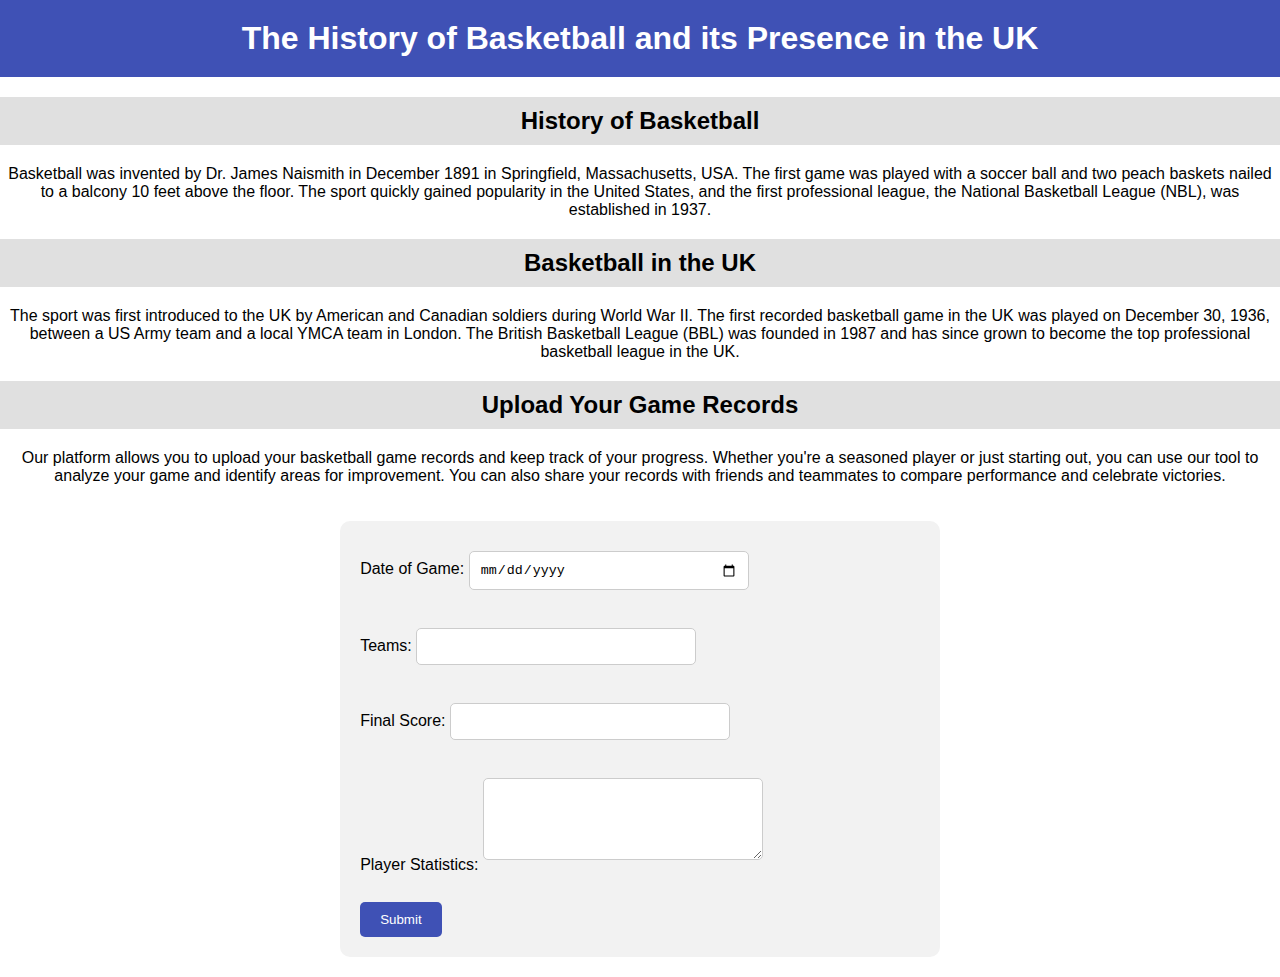
==== b.html @ eed705cb "Add files via upload" ====
<!DOCTYPE html>
<html>
<head>
    <title>The History of Basketball and its Presence in the UK</title>
    <meta name="viewport" content="width=device-width, initial-scale=1">
    <style>
        body {
            font-family: Arial, sans-serif;
            text-align: center;
            margin: 0;
            padding: 0;
        }

        h1 {
            background-color: #3f51b5;
            color: white;
            padding: 20px;
            margin: 0;
        }

        h2 {
            background-color: #e0e0e0;
            padding: 10px;
            margin: 20px 0;
        }

        form {
            background-color: #f2f2f2;
            padding: 20px;
            border-radius: 10px;
            margin: 20px 0;
            text-align: left;
            display: inline-block;
        }

        input[type="text"], textarea, input[type="date"] {
            width: 50%;
            padding: 10px;
            margin: 10px 0;
            box-sizing: border-box;
            border-radius: 5px;
            border: 1px solid #ccc;
        }

        /* Styles for small screens */
        @media screen and (max-width: 600px) {
            input[type="text"], textarea, input[type="date"] {
                width: 100%;
                font-size: 16px;
            }
        }

        input[type="submit"] {
            background-color: #3f51b5;
            color: white;
            padding: 10px 20px;
            border-radius: 5px;
            border: none;
            cursor: pointer;
            margin-top: 10px;
        }

        input[type="submit"]:hover {
            background-color: #1a237e;
        }
    </style>
</head>
<body>
<h1>The History of Basketball and its Presence in the UK</h1>

<h2>History of Basketball</h2>
<p>Basketball was invented by Dr. James Naismith in December 1891 in Springfield, Massachusetts, USA. The first game was played with a soccer ball and two peach baskets nailed to a balcony 10 feet above the floor. The sport quickly gained popularity in the United States, and the first professional league, the National Basketball League (NBL), was established in 1937.</p>

<h2>Basketball in the UK</h2>
<p>The sport was first introduced to the UK by American and Canadian soldiers during World War II. The first recorded basketball game in the UK was played on December 30, 1936, between a US Army team and a local YMCA team in London. The British Basketball League (BBL) was founded in 1987 and has since grown to become the top professional basketball league in the UK.</p>

<h2>Upload Your Game Records</h2>
<p>Our platform allows you to upload your basketball game records and keep track of your progress. Whether you're a seasoned player or just starting out, you can use our tool to analyze your game and identify areas for improvement. You can also share your records with friends and teammates to compare performance and celebrate victories.</p>

<form action="upload.php" method="post">
    <label for="date">Date of Game:</label>
    <input type="date"id="date" name="date"><br><br>

    <label for="teams">Teams:</label>
    <input type="text" id="teams" name="teams"><br><br>

    <label for="score">Final Score:</label>
    <input type="text" id="score" name="score"><br><br>

    <label for="stats">Player Statistics:</label>
    <textarea id="stats" name="stats" rows="4" cols="50"></textarea><br><br>

    <input type="submit" value="Submit">
</form>
</body>
</html>
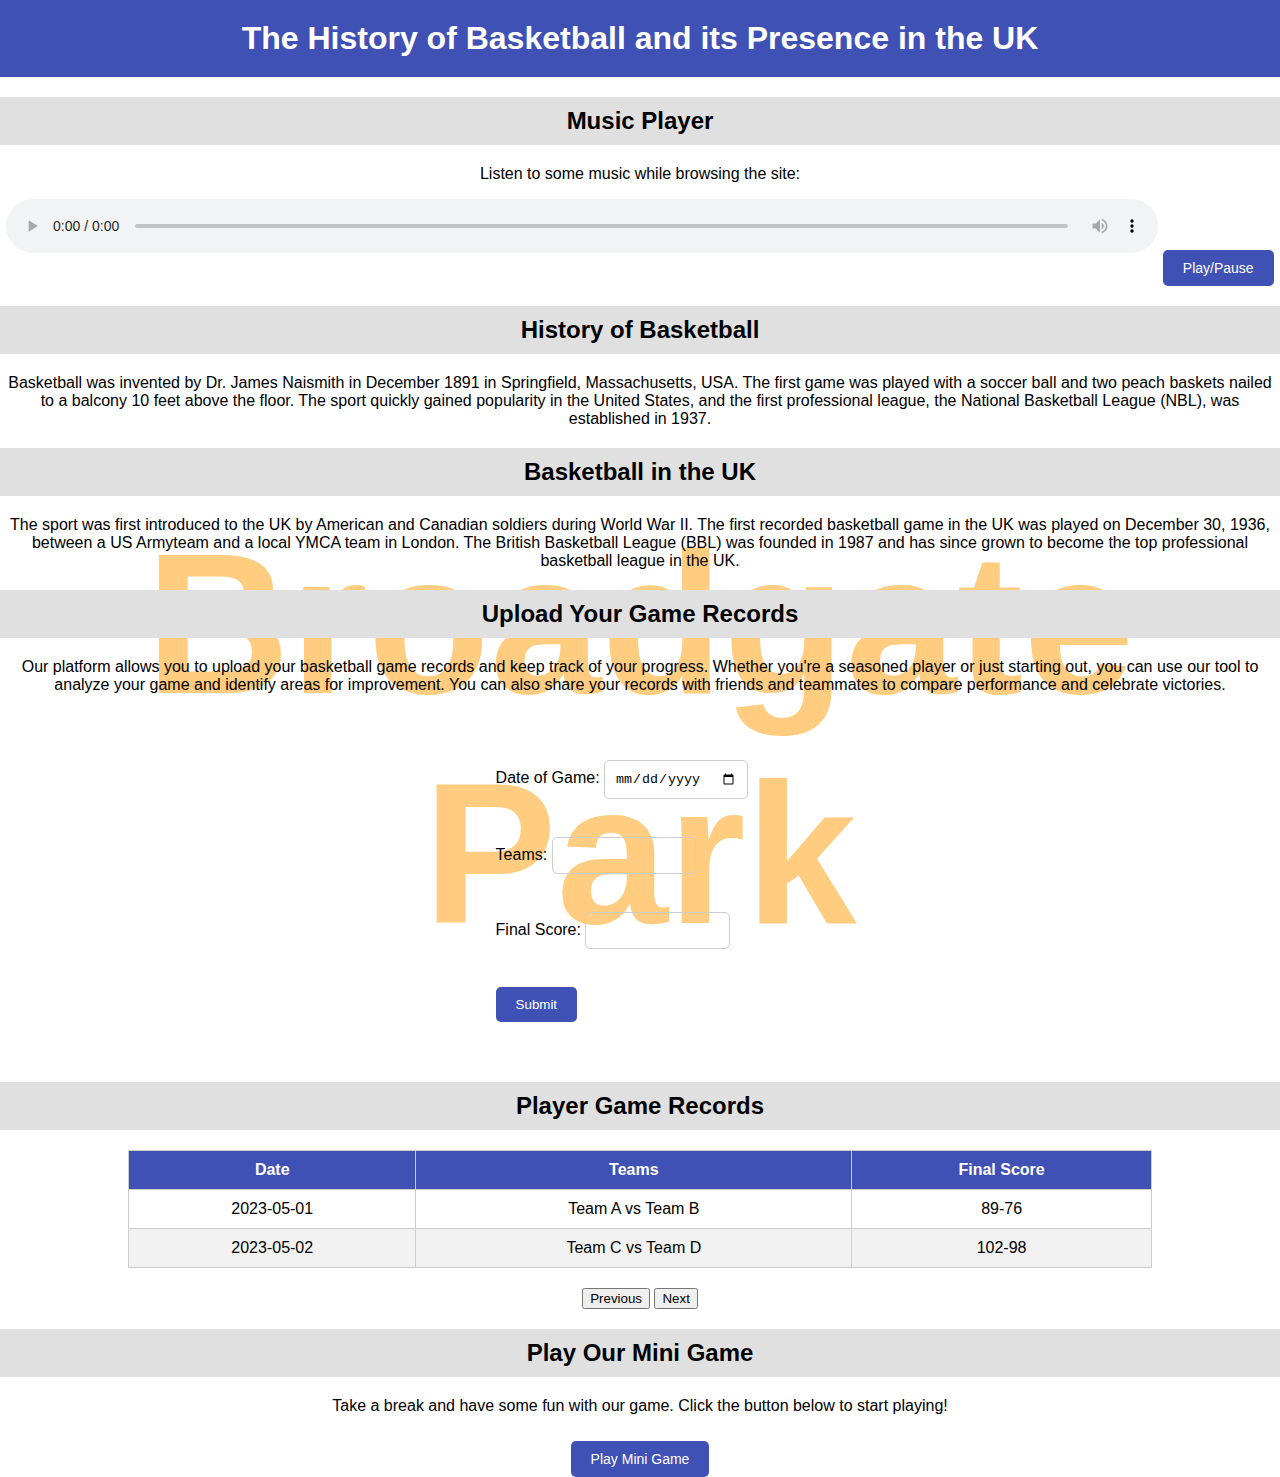
==== commit 6c4aeaf6: "Add files via upload" ====
--- a/b.html
+++ b/b.html
@@ -4,11 +4,25 @@
     <title>The History of Basketball and its Presence in the UK</title>
     <meta name="viewport" content="width=device-width, initial-scale=1">
     <style>
+
         body {
             font-family: Arial, sans-serif;
             text-align: center;
             margin: 0;
             padding: 0;
+            position: relative;
+        }
+
+        body::before {
+            content: "Broadgate Park";
+            font-size: 200px;
+            font-weight: bold;
+            color: #FFCC80;
+            position: absolute;
+            top: 50%;
+            left: 50%;
+            transform: translate(-50%, -50%);
+            z-index: -1;
         }
 
         h1 {
@@ -31,6 +45,7 @@
             margin: 20px 0;
             text-align: left;
             display: inline-block;
+            background-color: transparent;
         }
 
         input[type="text"], textarea, input[type="date"] {
@@ -40,46 +55,139 @@
             box-sizing: border-box;
             border-radius: 5px;
             border: 1px solid #ccc;
-        }
-
-        /* Styles for small screens */
+            background-color: transparent;
+        }
+
+        input[type="submit"] {
+            background-color: #3f51b5;
+            color: white;
+            padding: 10px 20px;
+            border-radius: 5px;
+            border: none;
+            cursor: pointer;
+            margin-top: 10px;
+
+        }
+
+        input[type="submit"]:hover {
+            background-color: #1a237e;
+        }
+
+        /* Audio player styles */
+        audio {
+            width: 90%;
+            margin-bottom: 20px;
+        }
+
         @media screen and (max-width: 600px) {
             input[type="text"], textarea, input[type="date"] {
                 width: 100%;
                 font-size: 16px;
             }
-        }
-
-        input[type="submit"] {
+
+            audio {
+                width: 100%;
+            }
+        }
+
+        .play-pause-btn {
             background-color: #3f51b5;
             color: white;
             padding: 10px 20px;
             border-radius: 5px;
             border: none;
             cursor: pointer;
+            font-size: 14px;
             margin-top: 10px;
         }
 
-        input[type="submit"]:hover {
+        .play-pause-btn:hover {
             background-color: #1a237e;
         }
+
+        table {
+            width: 80%;
+            margin: 20px auto;
+            border-collapse: collapse;
+        }
+
+        th, td {
+            border: 1px solid #ccc;
+            padding: 10px;
+            text-align: center;
+        }
+
+        th {
+            background-color: #3f51b5;
+            color: white;
+        }
+
+        tr:nth-child(even) {
+            background-color: #f2f2f2;
+        }
+
+        {
+            background-color: #3f51b5;
+            color: white;
+            padding: 10px 20px;
+            border-radius: 5px;
+            border: none;
+            cursor: pointer;
+            font-size: 14px;
+            margin: 10px;
+        }
+
+        .pagination-btn:hover {
+            background-color: #1a237e;
+        }
+
     </style>
+
+
 </head>
 <body>
 <h1>The History of Basketball and its Presence in the UK</h1>
 
+
+
+<h2>Music Player</h2>
+<p>Listen to some music while browsing the site:</p>
+<audio id="audio-player" controls>
+    <source src="path/to/your/audio/file.mp3" type="audio/mpeg">
+    Your browser does not support the audio element.
+</audio>
+<button id="play-pause-btn" class="play-pause-btn" onclick="togglePlayPause()">Play/Pause</button>
+<script>
+    const audioPlayer = document.getElementById("audio-player");
+    const playPauseBtn = document.getElementById("play-pause-btn");
+
+    function togglePlayPause() {
+        if (audioPlayer.paused) {
+            audioPlayer.play();
+            playPauseBtn.textContent = "Pause";
+        } else {
+            audioPlayer.pause();
+            playPauseBtn.textContent = "Play";
+        }
+    }
+</script>
+
+
+
+
 <h2>History of Basketball</h2>
 <p>Basketball was invented by Dr. James Naismith in December 1891 in Springfield, Massachusetts, USA. The first game was played with a soccer ball and two peach baskets nailed to a balcony 10 feet above the floor. The sport quickly gained popularity in the United States, and the first professional league, the National Basketball League (NBL), was established in 1937.</p>
 
 <h2>Basketball in the UK</h2>
-<p>The sport was first introduced to the UK by American and Canadian soldiers during World War II. The first recorded basketball game in the UK was played on December 30, 1936, between a US Army team and a local YMCA team in London. The British Basketball League (BBL) was founded in 1987 and has since grown to become the top professional basketball league in the UK.</p>
+<p>The sport was first introduced to the UK by American and Canadian soldiers during World War II. The first recorded basketball game in the UK was played on December 30, 1936, between a US Armyteam and a local YMCA team in London. The British Basketball League (BBL) was founded in 1987 and has since grown to become the top professional basketball league in the UK.</p>
+
 
 <h2>Upload Your Game Records</h2>
 <p>Our platform allows you to upload your basketball game records and keep track of your progress. Whether you're a seasoned player or just starting out, you can use our tool to analyze your game and identify areas for improvement. You can also share your records with friends and teammates to compare performance and celebrate victories.</p>
 
 <form action="upload.php" method="post">
     <label for="date">Date of Game:</label>
-    <input type="date"id="date" name="date"><br><br>
+    <input type="date" id="date" name="date"><br><br>
 
     <label for="teams">Teams:</label>
     <input type="text" id="teams" name="teams"><br><br>
@@ -87,11 +195,79 @@
     <label for="score">Final Score:</label>
     <input type="text" id="score" name="score"><br><br>
 
-    <label for="stats">Player Statistics:</label>
-    <textarea id="stats" name="stats" rows="4" cols="50"></textarea><br><br>
-
     <input type="submit" value="Submit">
 </form>
+
+
+
+
+<h2>Player Game Records</h2>
+<table id="game-records-table">
+    <thead>
+    <tr>
+        <th>Date</th>
+        <th>Teams</th>
+        <th>Final Score</th>
+    </tr>
+    </thead>
+    <tbody>
+    <!-- Table rows will be added dynamically using JavaScript -->
+    </tbody>
+</table>
+
+<button id="prev-btn" class="pagination-btn" onclick="previousPage()">Previous</button>
+<button id="next-btn" class="pagination-btn" onclick="nextPage()">Next</button>
+
+<script>
+    // Example data, replace with your actual data fetched from the database
+    const gameRecords = [
+        {
+            date: "2023-05-01",
+            teams: "Team A vs Team B",
+            score: "89-76"
+        },
+        {
+            date: "2023-05-02",
+            teams: "Team C vs Team D",
+            score: "102-98"
+        }
+    ];
+
+    const rowsPerPage = 10;
+    let currentPage = 1;
+
+    function renderTable() {
+        const tableBody = document.getElementById("game-records-table").getElementsByTagName("tbody")[0];
+        tableBody.innerHTML = "";
+
+        const start = (currentPage - 1) * rowsPerPage;
+        const end = start + rowsPerPage;
+        const recordsToDisplay = gameRecords.slice(start, end);
+
+        recordsToDisplay.forEach(record => {
+            const row = tableBody.insertRow(-1);
+
+            const dateCell = row.insertCell(0);
+            dateCell.textContent = record.date;
+
+            const teamsCell = row.insertCell(1);
+            teamsCell.textContent = record.teams;
+
+            const scoreCell = row.insertCell(2);
+            scoreCell.textContent = record.score;
+        });
+    }
+
+</script>
+<script>renderTable();</script>
+
+<h2>Play Our Mini Game</h2>
+<p>Take a break and have some fun with our game. Click the button below to start playing!</p>
+<a href="index.html">
+    <button id="play-game-btn" class="play-pause-btn">
+        Play Mini Game
+    </button>
+</a>
+
 </body>
 </html>
-
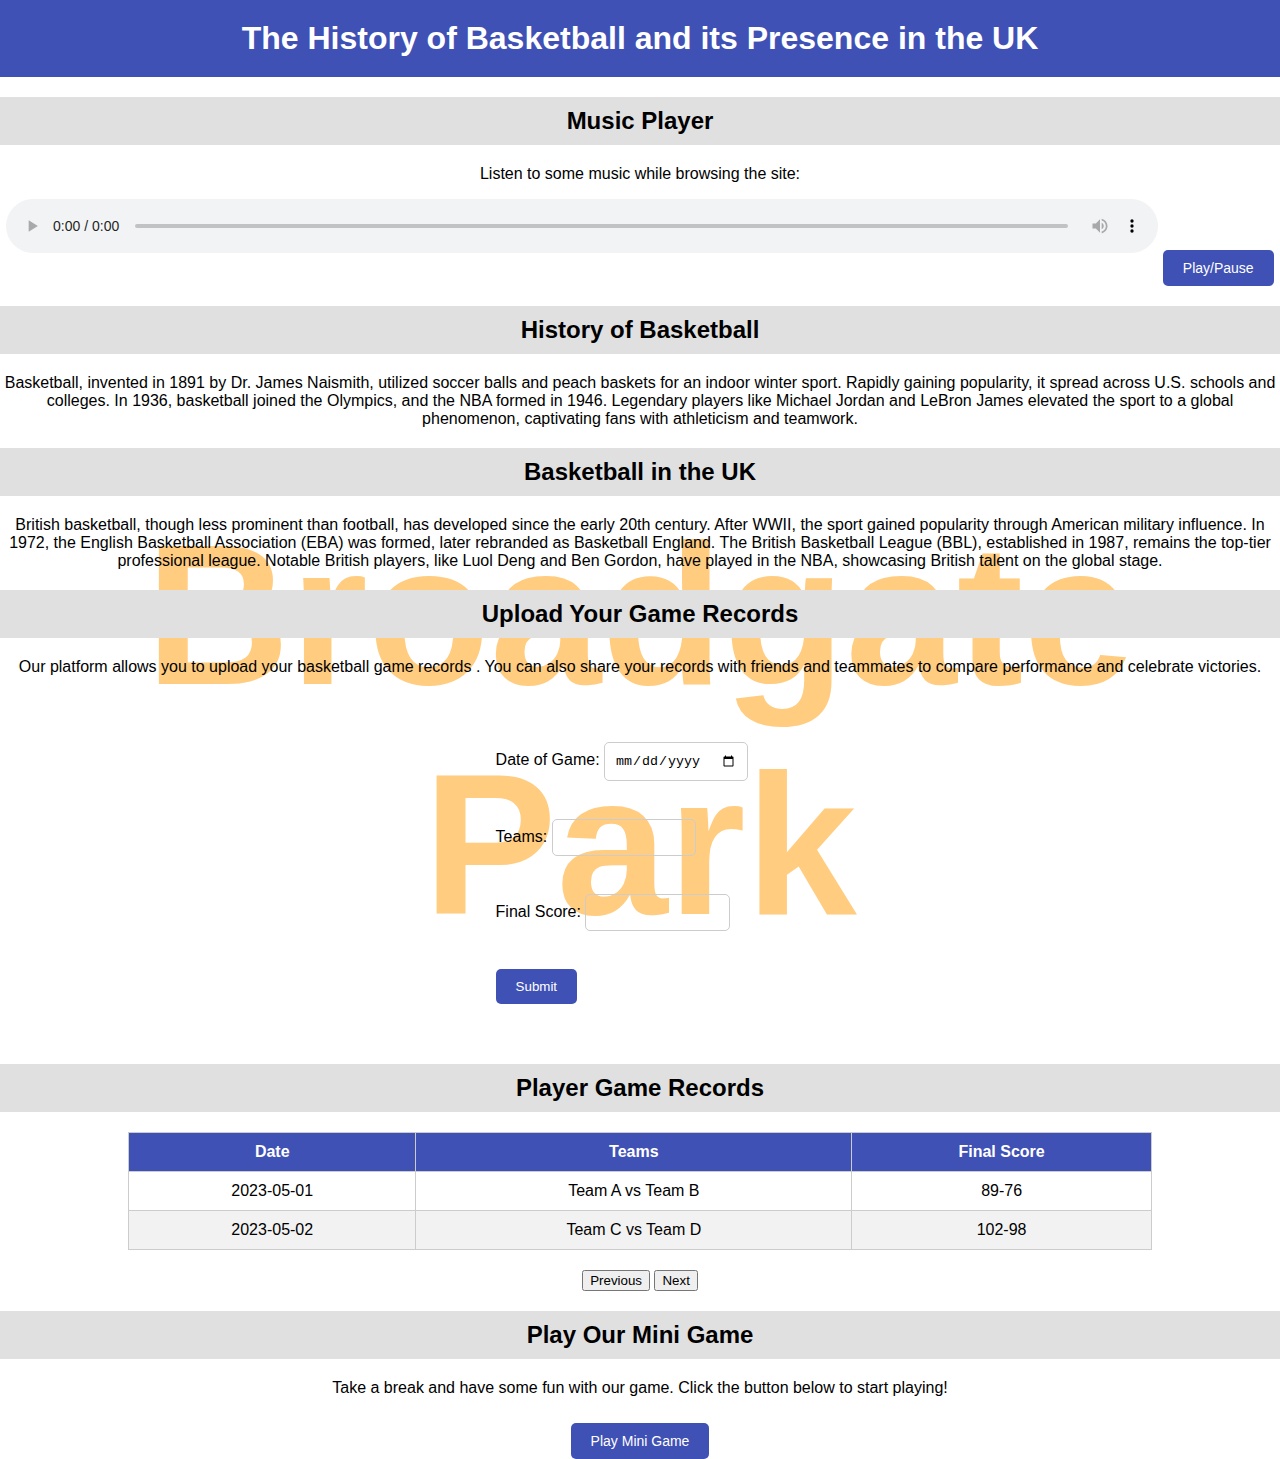
==== commit 51bcda1f: "Update b.html" ====
--- a/b.html
+++ b/b.html
@@ -176,14 +176,14 @@
 
 
 <h2>History of Basketball</h2>
-<p>Basketball was invented by Dr. James Naismith in December 1891 in Springfield, Massachusetts, USA. The first game was played with a soccer ball and two peach baskets nailed to a balcony 10 feet above the floor. The sport quickly gained popularity in the United States, and the first professional league, the National Basketball League (NBL), was established in 1937.</p>
+<p>Basketball, invented in 1891 by Dr. James Naismith, utilized soccer balls and peach baskets for an indoor winter sport. Rapidly gaining popularity, it spread across U.S. schools and colleges. In 1936, basketball joined the Olympics, and the NBA formed in 1946. Legendary players like Michael Jordan and LeBron James elevated the sport to a global phenomenon, captivating fans with athleticism and teamwork.</p>
 
 <h2>Basketball in the UK</h2>
-<p>The sport was first introduced to the UK by American and Canadian soldiers during World War II. The first recorded basketball game in the UK was played on December 30, 1936, between a US Armyteam and a local YMCA team in London. The British Basketball League (BBL) was founded in 1987 and has since grown to become the top professional basketball league in the UK.</p>
+<p>British basketball, though less prominent than football, has developed since the early 20th century. After WWII, the sport gained popularity through American military influence. In 1972, the English Basketball Association (EBA) was formed, later rebranded as Basketball England. The British Basketball League (BBL), established in 1987, remains the top-tier professional league. Notable British players, like Luol Deng and Ben Gordon, have played in the NBA, showcasing British talent on the global stage.</p>
 
 
 <h2>Upload Your Game Records</h2>
-<p>Our platform allows you to upload your basketball game records and keep track of your progress. Whether you're a seasoned player or just starting out, you can use our tool to analyze your game and identify areas for improvement. You can also share your records with friends and teammates to compare performance and celebrate victories.</p>
+<p>Our platform allows you to upload your basketball game records . You can also share your records with friends and teammates to compare performance and celebrate victories.</p>
 
 <form action="upload.php" method="post">
     <label for="date">Date of Game:</label>
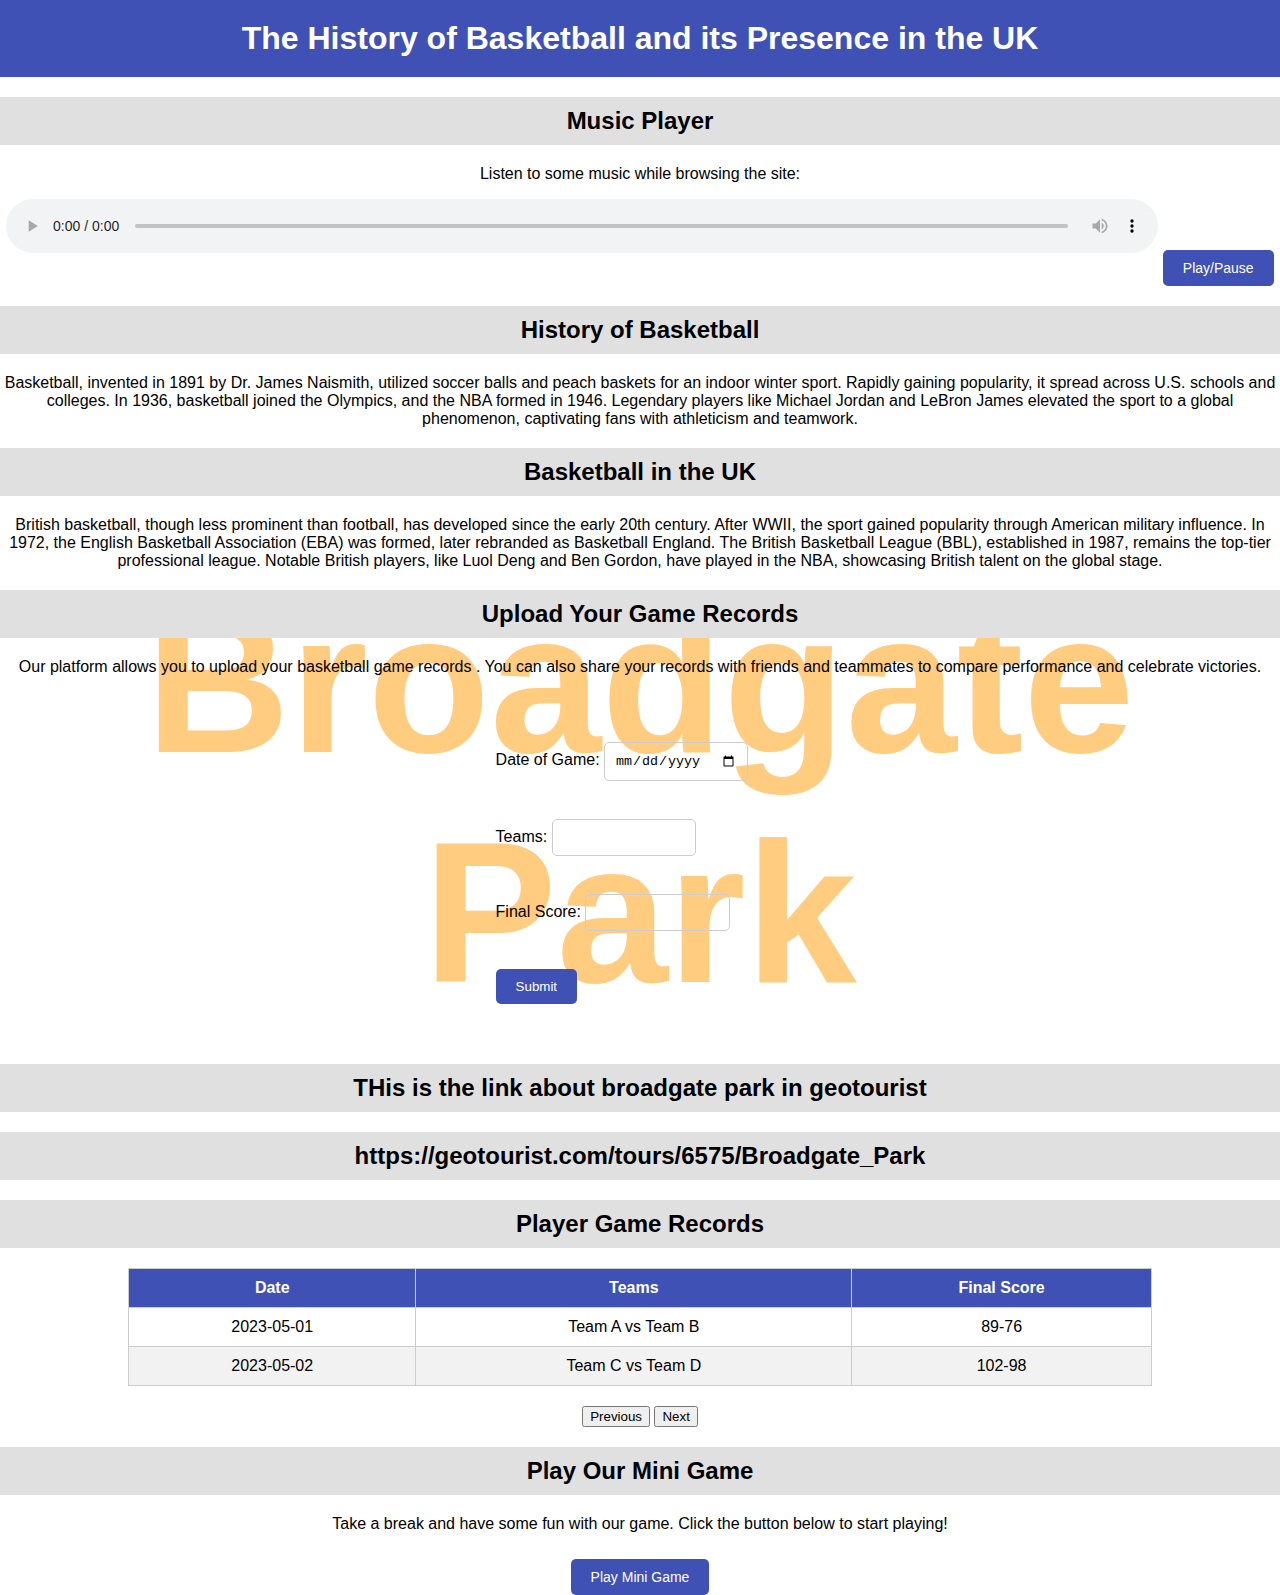
==== commit 38680825: "Update b.html" ====
--- a/b.html
+++ b/b.html
@@ -153,7 +153,7 @@
 <h2>Music Player</h2>
 <p>Listen to some music while browsing the site:</p>
 <audio id="audio-player" controls>
-    <source src="path/to/your/audio/file.mp3" type="audio/mpeg">
+    <source src="https://march-0818.github.io/A%20day.mp3" type="audio/mpeg">
     Your browser does not support the audio element.
 </audio>
 <button id="play-pause-btn" class="play-pause-btn" onclick="togglePlayPause()">Play/Pause</button>
@@ -198,7 +198,9 @@
     <input type="submit" value="Submit">
 </form>
 
-
+    <h2> THis is the link about broadgate park in geotourist</h2>
+     <h2> https://geotourist.com/tours/6575/Broadgate_Park</h2>
+    
 
 
 <h2>Player Game Records</h2>
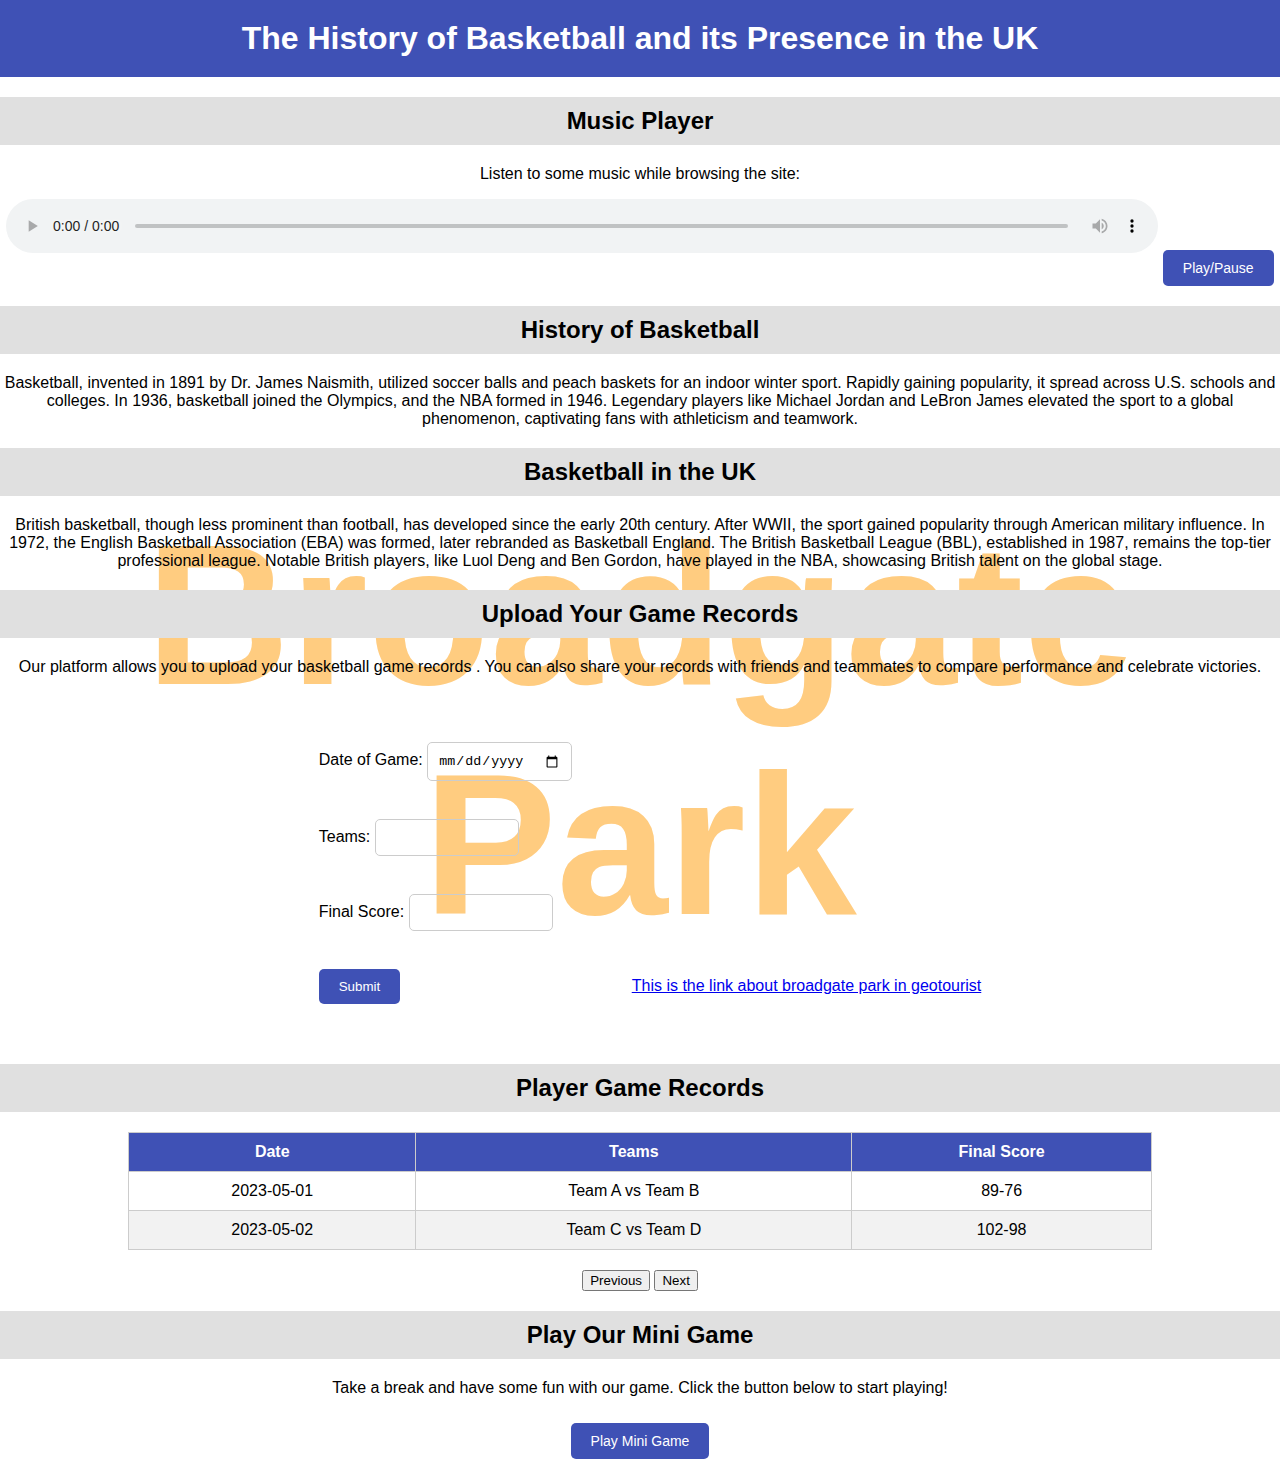
==== commit 79591266: "Update b.html" ====
--- a/b.html
+++ b/b.html
@@ -198,8 +198,7 @@
     <input type="submit" value="Submit">
 </form>
 
-    <h2> THis is the link about broadgate park in geotourist</h2>
-     <h2> https://geotourist.com/tours/6575/Broadgate_Park</h2>
+    <a href="https://geotourist.com/tours/6575/Broadgate_Park">This is the link about broadgate park in geotourist</a>
     
 
 
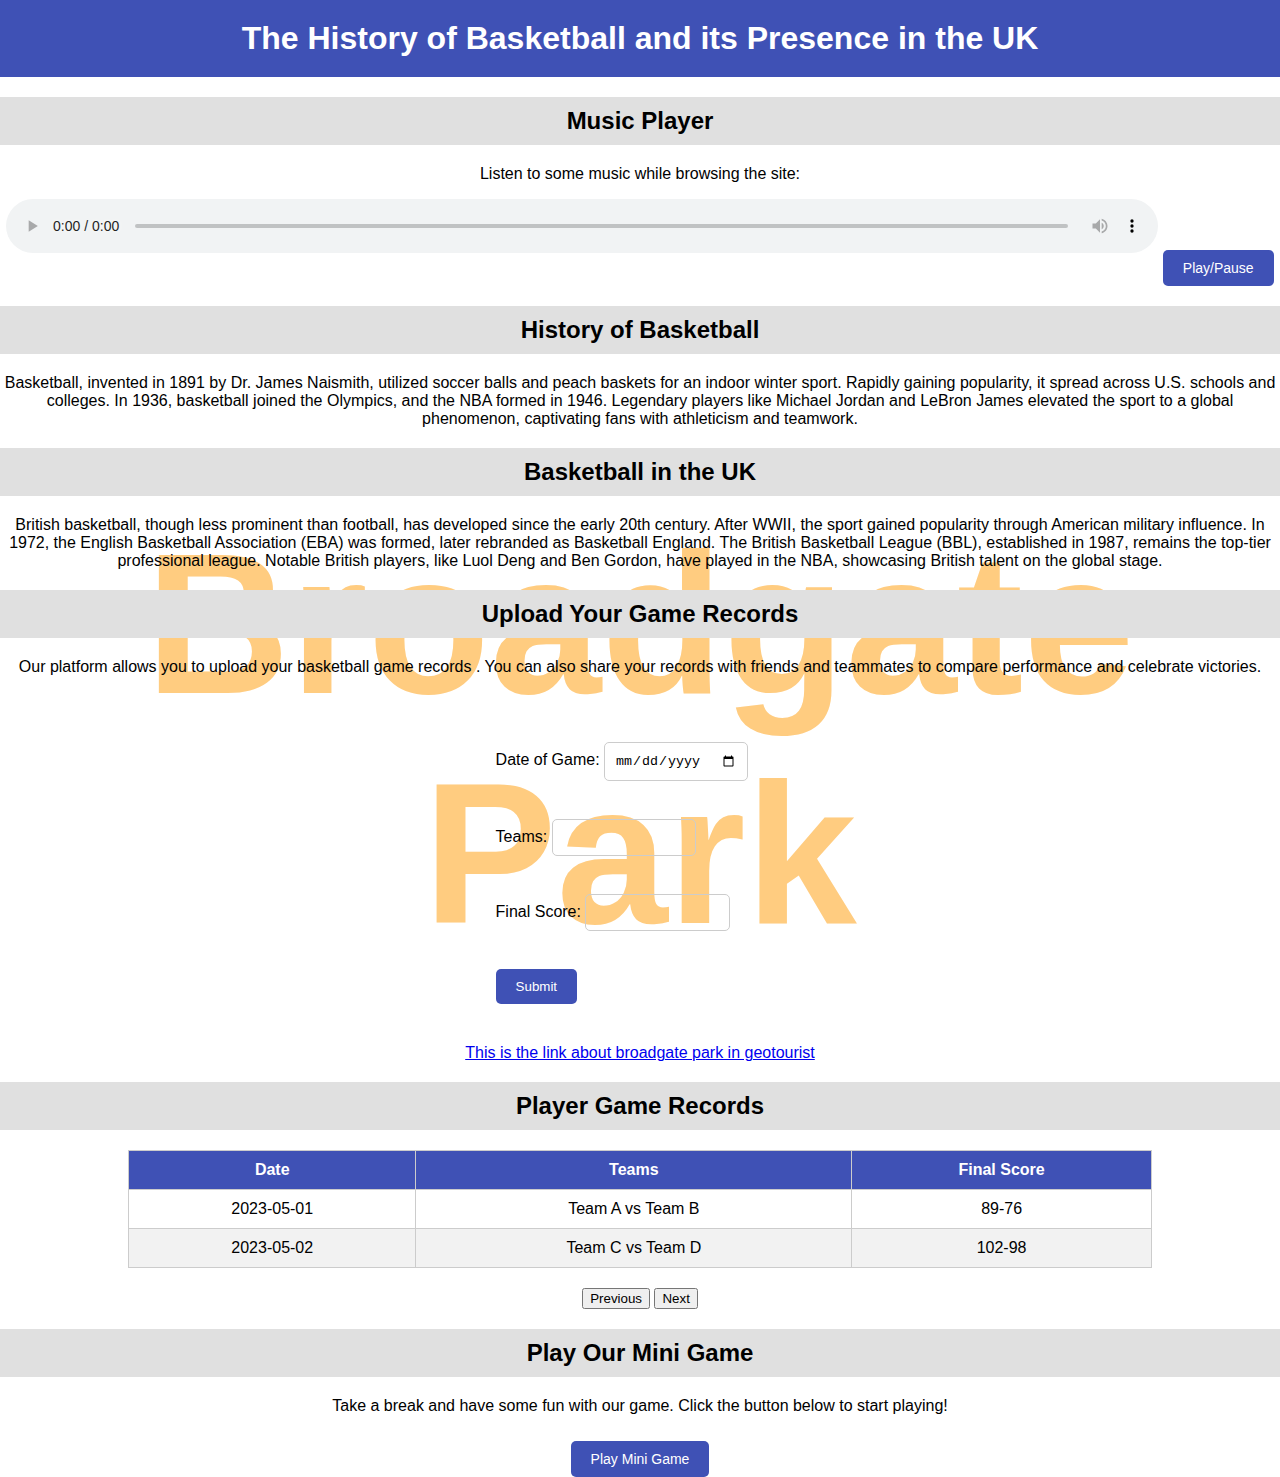
==== commit f3300a39: "Update b.html" ====
--- a/b.html
+++ b/b.html
@@ -197,7 +197,7 @@
 
     <input type="submit" value="Submit">
 </form>
-
+<br>
     <a href="https://geotourist.com/tours/6575/Broadgate_Park">This is the link about broadgate park in geotourist</a>
     
 
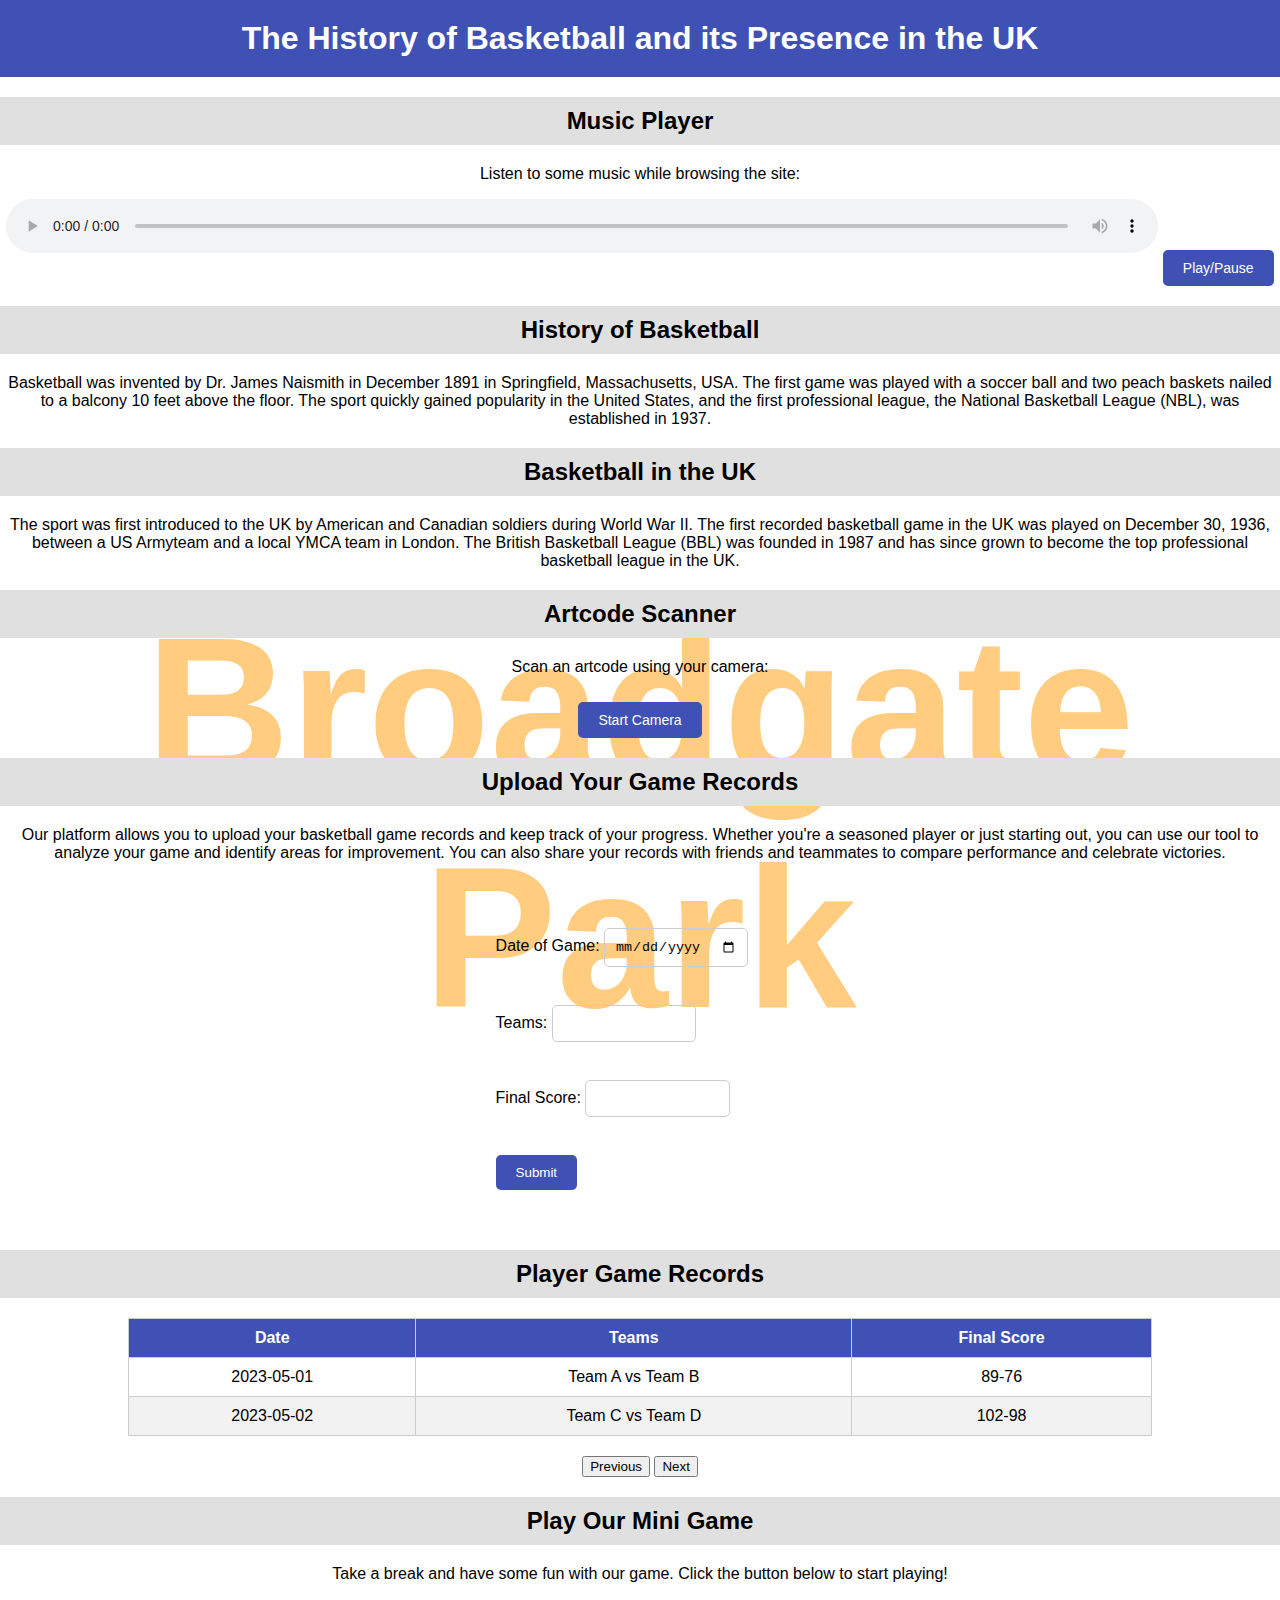
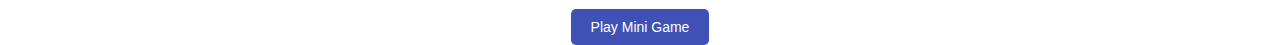
==== commit 43a7d44f: "Update b.html" ====
--- a/b.html
+++ b/b.html
@@ -4,6 +4,22 @@
     <title>The History of Basketball and its Presence in the UK</title>
     <meta name="viewport" content="width=device-width, initial-scale=1">
     <style>
+
+        #camera-preview {
+            width: 100%;
+            height: auto;
+            display: none;
+            position: relative;
+            overflow: hidden;
+            background-color: black;
+            border-radius: 10px;
+            margin: 20px 0;
+        }
+
+        #video {
+            width: 100%;
+            height: auto;
+        }
 
         body {
             font-family: Arial, sans-serif;
@@ -66,7 +82,6 @@
             border: none;
             cursor: pointer;
             margin-top: 10px;
-
         }
 
         input[type="submit"]:hover {
@@ -78,6 +93,8 @@
             width: 90%;
             margin-bottom: 20px;
         }
+
+  
 
         @media screen and (max-width: 600px) {
             input[type="text"], textarea, input[type="date"] {
@@ -154,6 +171,7 @@
 <p>Listen to some music while browsing the site:</p>
 <audio id="audio-player" controls>
     <source src="https://march-0818.github.io/A%20day.mp3" type="audio/mpeg">
+
     Your browser does not support the audio element.
 </audio>
 <button id="play-pause-btn" class="play-pause-btn" onclick="togglePlayPause()">Play/Pause</button>
@@ -176,14 +194,25 @@
 
 
 <h2>History of Basketball</h2>
-<p>Basketball, invented in 1891 by Dr. James Naismith, utilized soccer balls and peach baskets for an indoor winter sport. Rapidly gaining popularity, it spread across U.S. schools and colleges. In 1936, basketball joined the Olympics, and the NBA formed in 1946. Legendary players like Michael Jordan and LeBron James elevated the sport to a global phenomenon, captivating fans with athleticism and teamwork.</p>
+<p>Basketball was invented by Dr. James Naismith in December 1891 in Springfield, Massachusetts, USA. The first game was played with a soccer ball and two peach baskets nailed to a balcony 10 feet above the floor. The sport quickly gained popularity in the United States, and the first professional league, the National Basketball League (NBL), was established in 1937.</p>
 
 <h2>Basketball in the UK</h2>
-<p>British basketball, though less prominent than football, has developed since the early 20th century. After WWII, the sport gained popularity through American military influence. In 1972, the English Basketball Association (EBA) was formed, later rebranded as Basketball England. The British Basketball League (BBL), established in 1987, remains the top-tier professional league. Notable British players, like Luol Deng and Ben Gordon, have played in the NBA, showcasing British talent on the global stage.</p>
+<p>The sport was first introduced to the UK by American and Canadian soldiers during World War II. The first recorded basketball game in the UK was played on December 30, 1936, between a US Armyteam and a local YMCA team in London. The British Basketball League (BBL) was founded in 1987 and has since grown to become the top professional basketball league in the UK.</p>
+
+
+
+<h2>Artcode Scanner</h2>
+<p>Scan an artcode using your camera:</p>
+<div id="camera-preview">
+    <video id="video" autoplay></video>
+</div>
+<button id="start-camera-btn" class="play-pause-btn" onclick="startCamera()">Start Camera</button>
+<button id="stop-camera-btn" class="play-pause-btn" onclick="stopCamera()" style="display:none;">Stop Camera</button>
+
 
 
 <h2>Upload Your Game Records</h2>
-<p>Our platform allows you to upload your basketball game records . You can also share your records with friends and teammates to compare performance and celebrate victories.</p>
+<p>Our platform allows you to upload your basketball game records and keep track of your progress. Whether you're a seasoned player or just starting out, you can use our tool to analyze your game and identify areas for improvement. You can also share your records with friends and teammates to compare performance and celebrate victories.</p>
 
 <form action="upload.php" method="post">
     <label for="date">Date of Game:</label>
@@ -197,9 +226,8 @@
 
     <input type="submit" value="Submit">
 </form>
-<br>
-    <a href="https://geotourist.com/tours/6575/Broadgate_Park">This is the link about broadgate park in geotourist</a>
-    
+
+
 
 
 <h2>Player Game Records</h2>
@@ -258,6 +286,30 @@
             scoreCell.textContent = record.score;
         });
     }
+    let video = document.getElementById("video");
+    let cameraStream = null;
+
+    async function startCamera() {
+        try {
+            cameraStream = await navigator.mediaDevices.getUserMedia({ video: true });
+            video.srcObject = cameraStream;
+            document.getElementById("camera-preview").style.display = "block";
+            document.getElementById("start-camera-btn").style.display = "none";
+            document.getElementById("stop-camera-btn").style.display = "inline-block";
+        } catch (err) {
+            alert("Unable to access camera: " + err);
+        }
+    }
+
+    function stopCamera() {
+        if (cameraStream) {
+            cameraStream.getTracks().forEach(track => track.stop());
+            cameraStream = null;
+        }
+        document.getElementById("camera-preview").style.display = "none";
+        document.getElementById("start-camera-btn").style.display = "inline-block";
+        document.getElementById("stop-camera-btn").style.display = "none";
+    }
 
 </script>
 <script>renderTable();</script>
